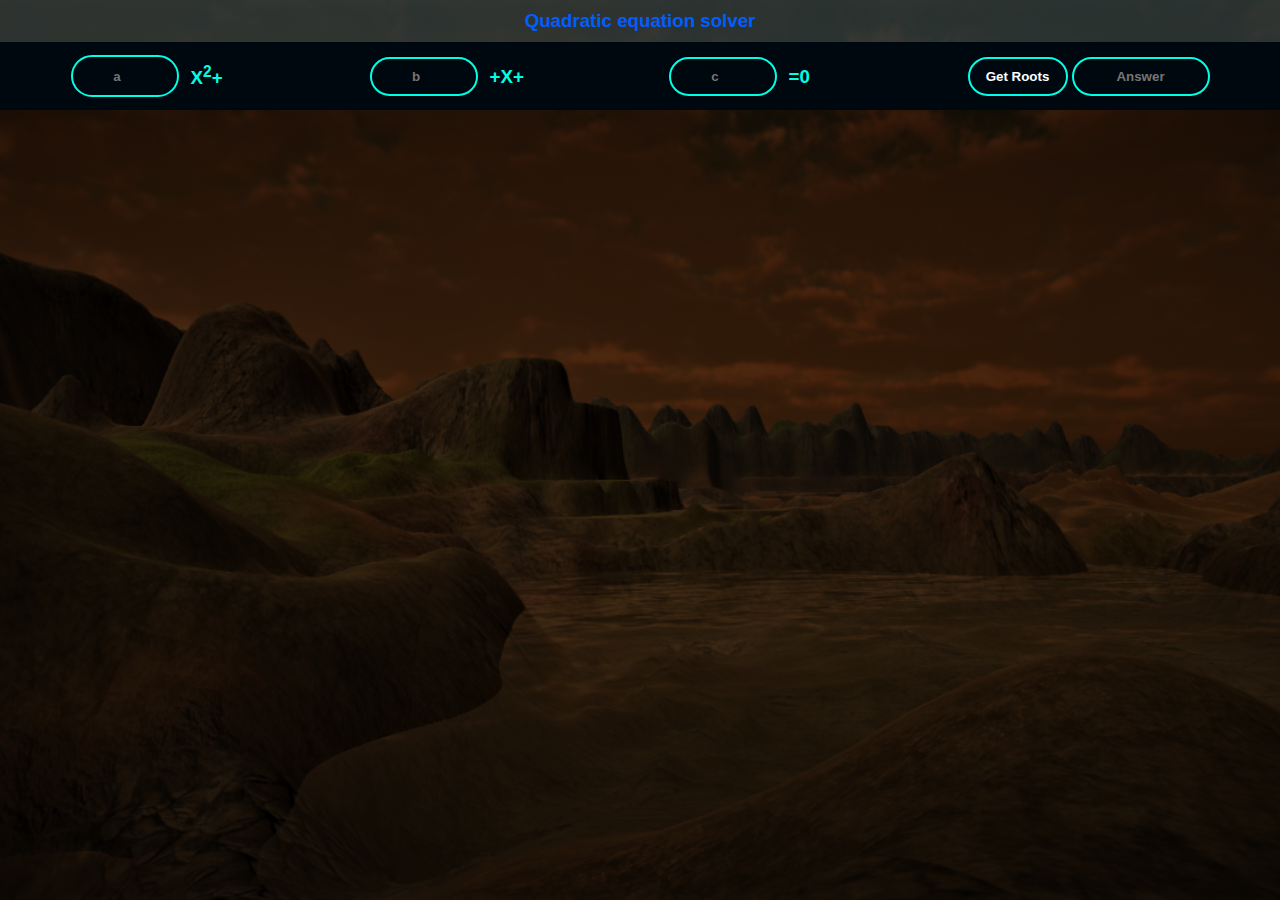
==== math.html @ 1651b578 "Add files via upload" ====
<!DOCTYPE html>
<html lang="en">

<head>
    <meta charset="UTF-8">
    <meta name="viewport" content="width=device-width, initial-scale=1.0">
    <title>Math</title>
    <link rel="Stylesheet" href="math.css">
</head>

<body>
    <script src="math.js"></script>
    <div class="bg">
        <div class="quadratic">
            <h3 class="headings">Quadratic equation solver</h3>
            <div class="quadratic-value">
                <div class="row">
                    <input id="a1" class="input" type="number" placeholder="a">
                    <h3 class="text">X<sup>2</sup>+</h3>
                </div>
                <div class="row">
                    <input id="b1" class="input" type="number" placeholder="b">
                    <h3 class="text">+X+</h3>
                </div>
                <div class="row">
                    <input id="c1" class="input" type="number" placeholder="c">
                    <h3 class="text">=0</h3>
                </div>
                <div class="row">
                    <button class="input" onclick="quadratic_value()">Get Roots </button>
                    <input id="result1" class="output" disabled placeholder="Answer">
                </div>
            </div>
        </div>
    </div>
</body>

</html>
---- math.css ----
* {
    margin: 0;
    padding: 0;
    font-family: sans-serif;
}

.bg {
    width: 100%;
    height: 100vh;
    background-image: linear-gradient(rgba(0, 0, 0, 0.7), rgba(0, 0, 0, 0.7)), url(images/bg1.png);
    background-size: cover;
    background-position: center;
    position: relative;
    overflow:hidden;
}

.quadratic {
    width: 100%;
    margin: auto;
    display: flex;
    flex-direction: column;
    background-color: rgb(64 78 79 / 60%);
    align-items: center;
    justify-content: center;
}

.quadratic-value {
    width: 100%;
    margin: 0;
    padding:10px 20px;
    display: flex;
    align-items: center;
    justify-content:space-between;
    background-color: #00080f;
}

.row{
    margin: auto;
    display: flex;
    padding: 1px;
    flex-direction: row;
}
.headings {
    color: #005eff;
    margin: 10px 10px;
}
.text {
    font-size: auto;
    padding: auto;
    margin-top: auto;
    color: #00ffe5;
    width: 30px;
    padding: 10px;
}

.input {
    width: 100px;
    padding: 10px 2px;
    text-align: center;
    direction: none;
    margin:2px;
    border-radius: 25px;
    font-weight: bold;
    border: 2px solid #00ffe5;
    background: transparent;
    color: #fff;
    cursor: pointer;
    position: relative;
}
.output {
    width: 130px;
    padding: 10px 2px;
    text-align: center;
    direction: none;
    margin:2px;
    border-radius: 25px;
    font-weight: bold;
    border: 2px solid #00ffe5;
    background: transparent;
    color: #fff;
    cursor: pointer;
    position: relative;
}

@media (width<730px){
    .quadratic-value {
        flex-direction: column;
    }
}
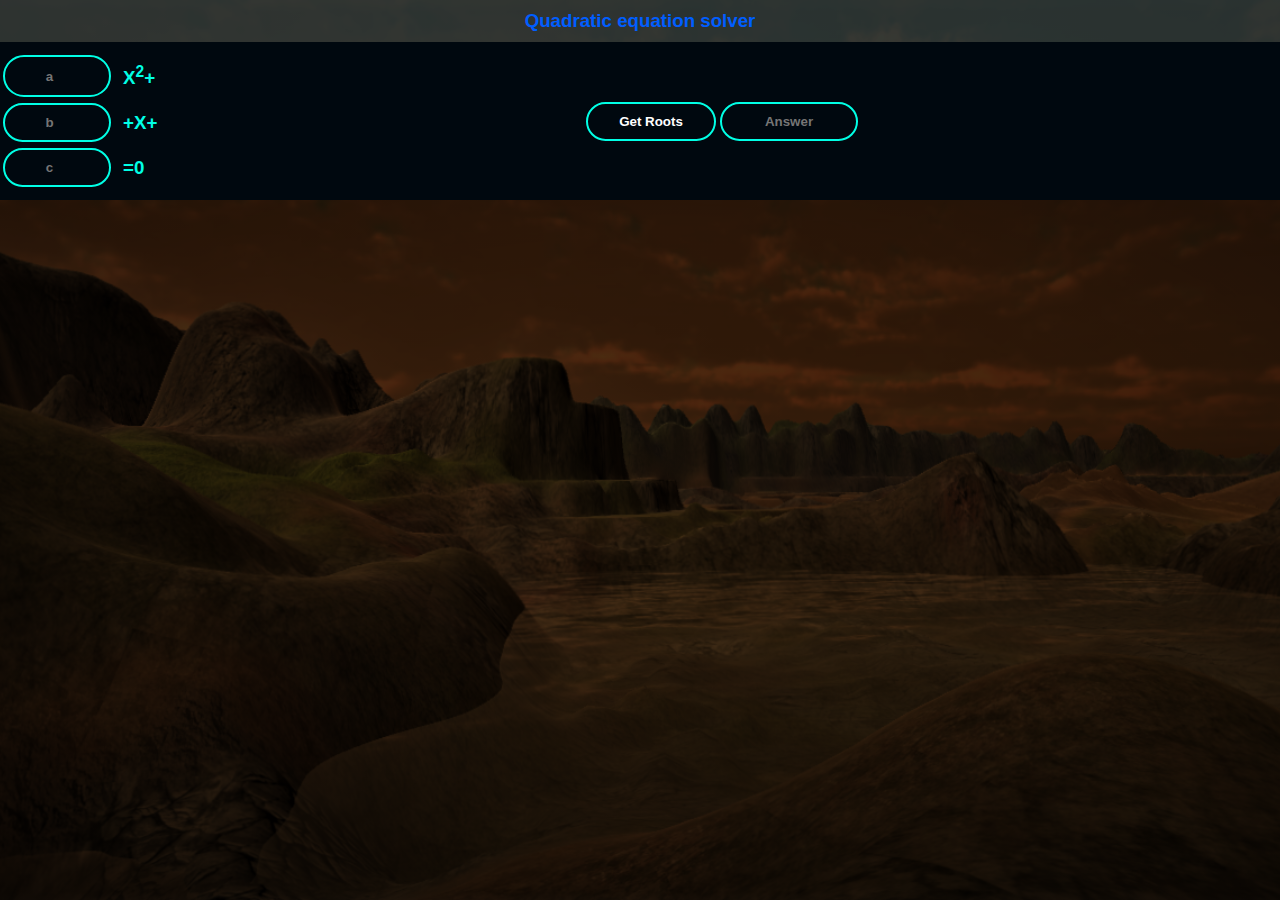
==== commit 807a302d: "Update math.html" ====
--- a/math.html
+++ b/math.html
@@ -14,20 +14,22 @@
         <div class="quadratic">
             <h3 class="headings">Quadratic equation solver</h3>
             <div class="quadratic-value">
-                <div class="row">
-                    <input id="a1" class="input" type="number" placeholder="a">
-                    <h3 class="text">X<sup>2</sup>+</h3>
+                <div class="equation">
+                    <div class="row">
+                        <input id="a1" class="input" type="number" placeholder="a">
+                        <h3 class="text">X<sup>2</sup>+</h3>
+                    </div>
+                    <div class="row">
+                        <input id="b1" class="input" type="number" placeholder="b">
+                        <h3 class="text">+X+</h3>
+                    </div>
+                    <div class="row">
+                        <input id="c1" class="input" type="number" placeholder="c">
+                        <h3 class="text">=0</h3>
+                    </div>
                 </div>
                 <div class="row">
-                    <input id="b1" class="input" type="number" placeholder="b">
-                    <h3 class="text">+X+</h3>
-                </div>
-                <div class="row">
-                    <input id="c1" class="input" type="number" placeholder="c">
-                    <h3 class="text">=0</h3>
-                </div>
-                <div class="row">
-                    <button class="input" onclick="quadratic_value()">Get Roots </button>
+                    <button class="output" onclick="quadratic_value()">Get Roots </button>
                     <input id="result1" class="output" disabled placeholder="Answer">
                 </div>
             </div>
@@ -35,4 +37,4 @@
     </div>
 </body>
 
-</html>+</html>
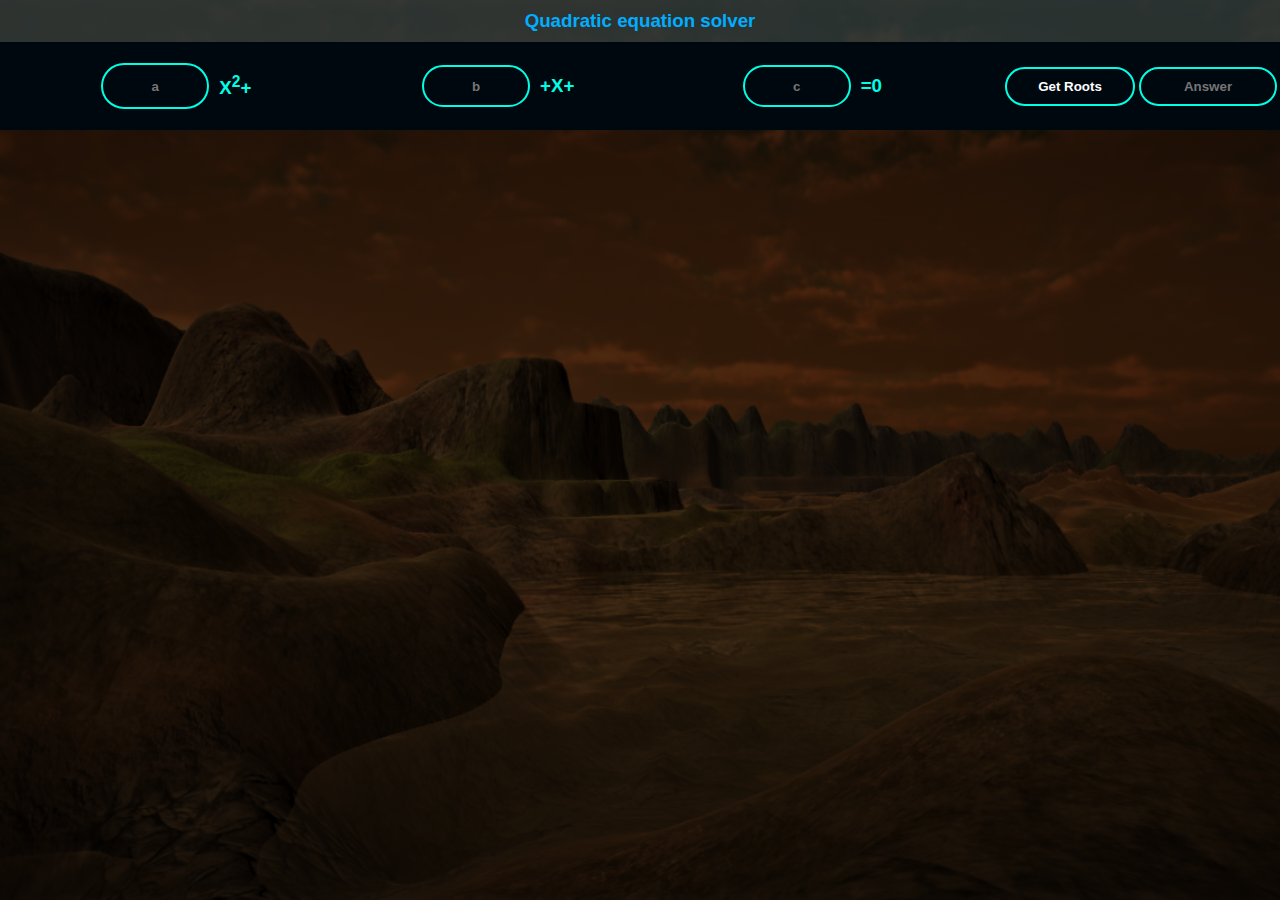
==== commit 5a0a6b1e: "Update math.html" ====
--- a/math.html
+++ b/math.html
@@ -16,15 +16,15 @@
             <div class="quadratic-value">
                 <div class="equation">
                     <div class="row">
-                        <input id="a1" class="input" type="number" placeholder="a">
+                        <input id="a1" class="input" type="tel" placeholder="a">
                         <h3 class="text">X<sup>2</sup>+</h3>
                     </div>
                     <div class="row">
-                        <input id="b1" class="input" type="number" placeholder="b">
+                        <input id="b1" class="input" type="tel" placeholder="b">
                         <h3 class="text">+X+</h3>
                     </div>
                     <div class="row">
-                        <input id="c1" class="input" type="number" placeholder="c">
+                        <input id="c1" class="input" type="tel" placeholder="c">
                         <h3 class="text">=0</h3>
                     </div>
                 </div>
--- a/math.css
+++ b/math.css
@@ -33,6 +33,14 @@
     justify-content:space-between;
     background-color: #00080f;
 }
+.equation{
+    width: 100%;
+    margin: 0;
+    padding:10px 20px;
+    display: flex;
+    align-items: center;
+    justify-content:space-between;
+}
 
 .row{
     margin: auto;
@@ -41,12 +49,11 @@
     flex-direction: row;
 }
 .headings {
-    color: #005eff;
+    color: #00aeff;
     margin: 10px 10px;
 }
 .text {
     font-size: auto;
-    padding: auto;
     margin-top: auto;
     color: #00ffe5;
     width: 30px;
@@ -58,7 +65,6 @@
     padding: 10px 2px;
     text-align: center;
     direction: none;
-    margin:2px;
     border-radius: 25px;
     font-weight: bold;
     border: 2px solid #00ffe5;
@@ -86,4 +92,11 @@
     .quadratic-value {
         flex-direction: column;
     }
-}+    .input{
+        width: 70px;
+    }
+    .text{
+        font-size: 15px;
+        width: 10px;
+    }
+}
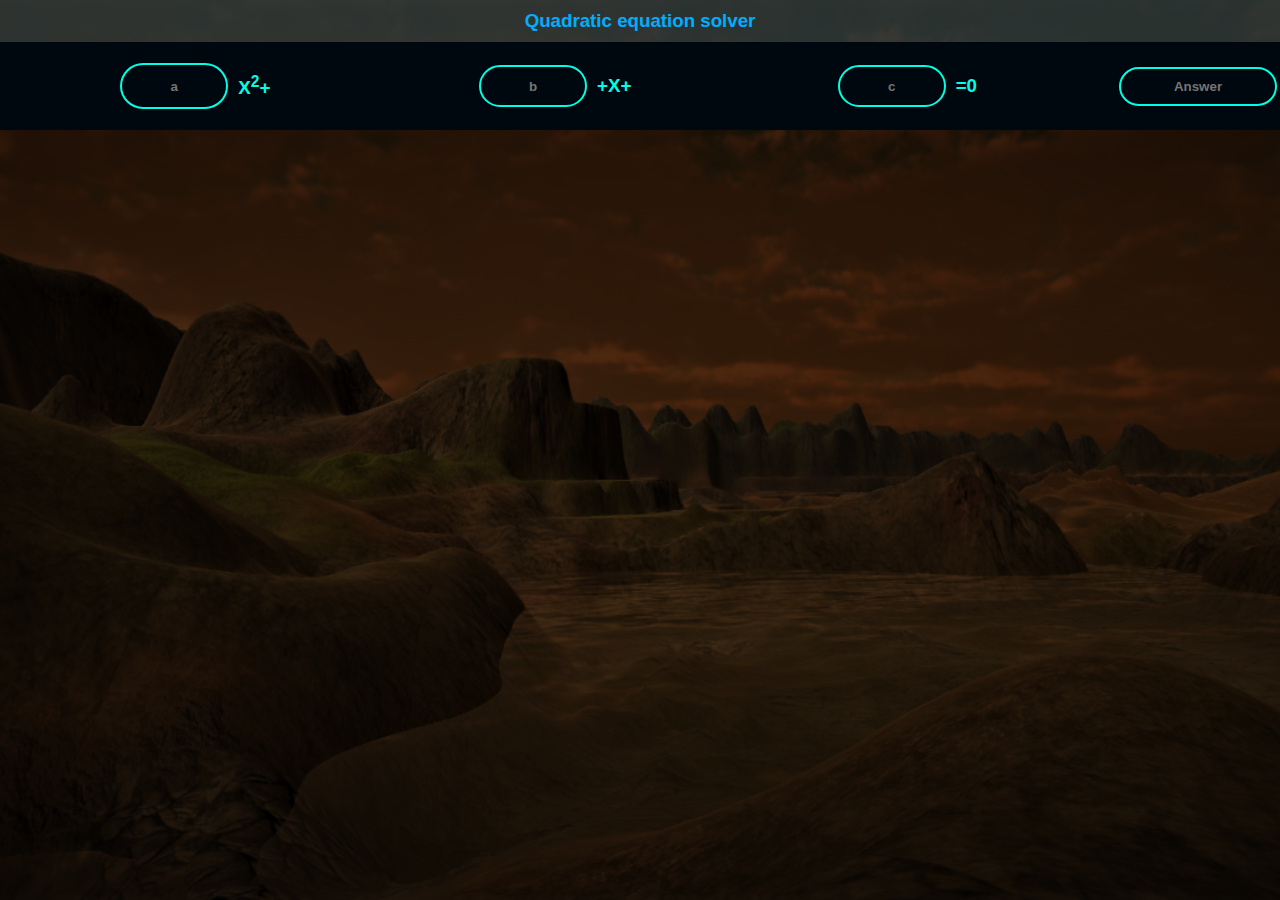
==== commit e1b84917: "Update math.html" ====
--- a/math.html
+++ b/math.html
@@ -16,20 +16,20 @@
             <div class="quadratic-value">
                 <div class="equation">
                     <div class="row">
-                        <input id="a1" class="input" type="tel" placeholder="a">
+                        <input id="a1" class="input" type="tel" placeholder="a" onchange="quadratic_value()">
                         <h3 class="text">X<sup>2</sup>+</h3>
                     </div>
                     <div class="row">
-                        <input id="b1" class="input" type="tel" placeholder="b">
+                        <input id="b1" class="input" type="tel" placeholder="b" onchange="quadratic_value()">
                         <h3 class="text">+X+</h3>
                     </div>
                     <div class="row">
-                        <input id="c1" class="input" type="tel" placeholder="c">
+                        <input id="c1" class="input" type="tel" placeholder="c" onchange="quadratic_value()">
                         <h3 class="text">=0</h3>
                     </div>
                 </div>
                 <div class="row">
-                    <button class="output" onclick="quadratic_value()">Get Roots </button>
+                    <!--<button class="output" onclick="quadratic_value()">Get Roots </button>-->
                     <input id="result1" class="output" disabled placeholder="Answer">
                 </div>
             </div>
--- a/math.css
+++ b/math.css
@@ -74,7 +74,7 @@
     position: relative;
 }
 .output {
-    width: 130px;
+    width: 150px;
     padding: 10px 2px;
     text-align: center;
     direction: none;
@@ -88,7 +88,7 @@
     position: relative;
 }
 
-@media (width<730px){
+@media (width<830px){
     .quadratic-value {
         flex-direction: column;
     }
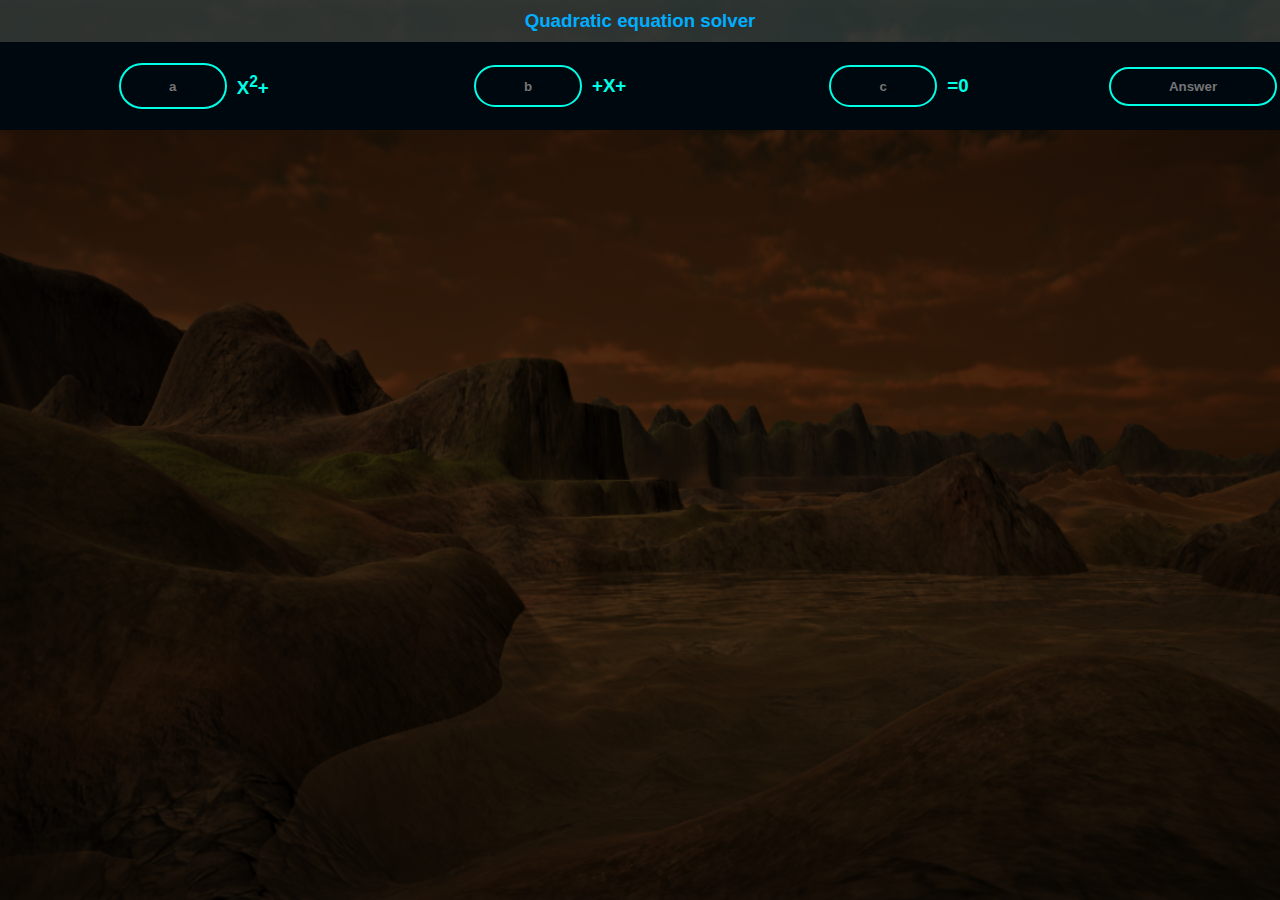
==== commit 07d54c49: "Update math.html" ====
--- a/math.html
+++ b/math.html
@@ -29,7 +29,6 @@
                     </div>
                 </div>
                 <div class="row">
-                    <!--<button class="output" onclick="quadratic_value()">Get Roots </button>-->
                     <input id="result1" class="output" disabled placeholder="Answer">
                 </div>
             </div>
--- a/math.css
+++ b/math.css
@@ -74,7 +74,7 @@
     position: relative;
 }
 .output {
-    width: 150px;
+    width: 160px;
     padding: 10px 2px;
     text-align: center;
     direction: none;
@@ -88,13 +88,16 @@
     position: relative;
 }
 
-@media (width<830px){
+@media (width<700px){
     .quadratic-value {
         flex-direction: column;
     }
     .input{
         width: 70px;
     }
+    .output{
+        width: 260px;
+    }
     .text{
         font-size: 15px;
         width: 10px;
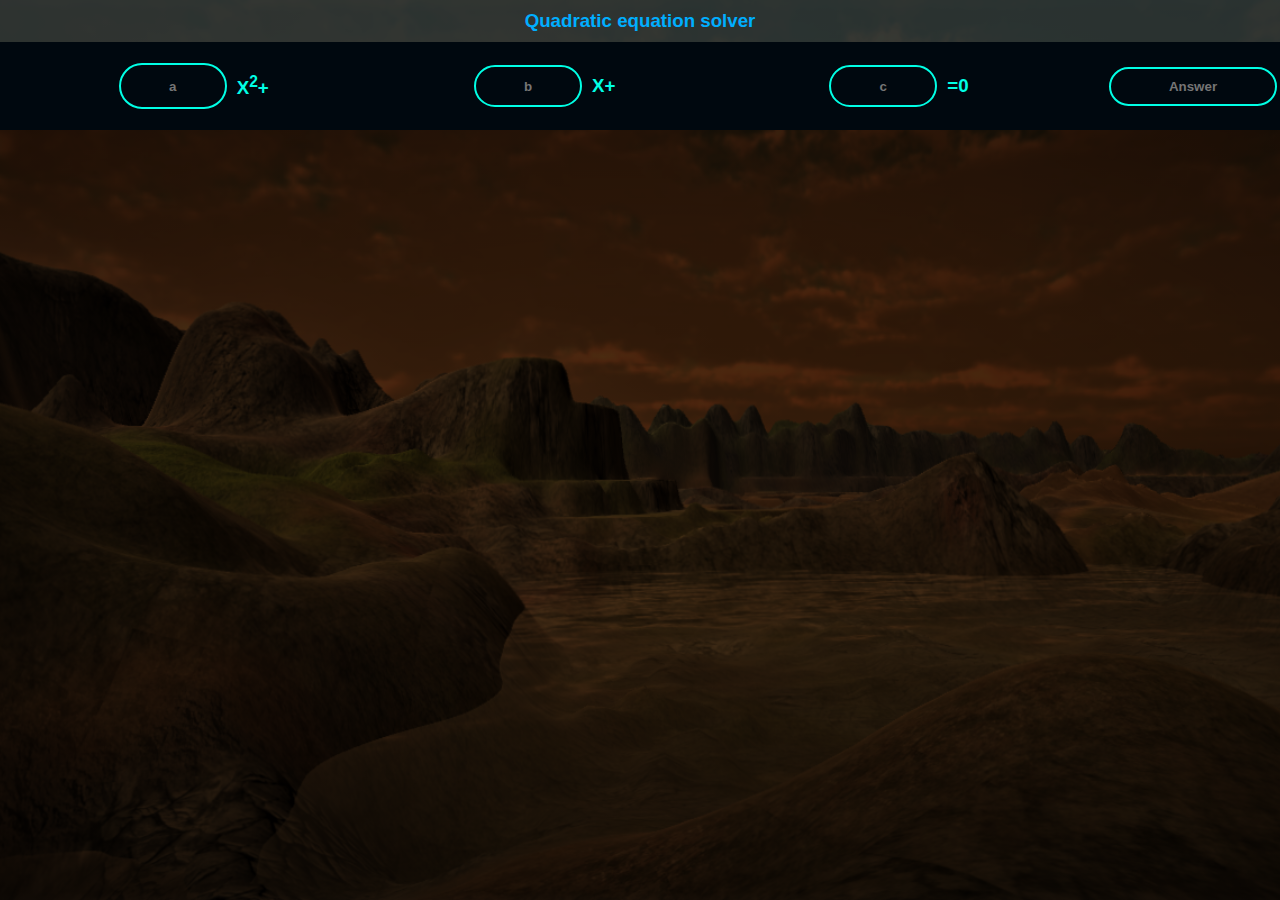
==== commit 1851a5a0: "Update math.html" ====
--- a/math.html
+++ b/math.html
@@ -21,7 +21,7 @@
                     </div>
                     <div class="row">
                         <input id="b1" class="input" type="tel" placeholder="b" onchange="quadratic_value()">
-                        <h3 class="text">+X+</h3>
+                        <h3 class="text">X+</h3>
                     </div>
                     <div class="row">
                         <input id="c1" class="input" type="tel" placeholder="c" onchange="quadratic_value()">
--- a/math.css
+++ b/math.css
@@ -87,7 +87,6 @@
     cursor: pointer;
     position: relative;
 }
-
 @media (width<700px){
     .quadratic-value {
         flex-direction: column;
